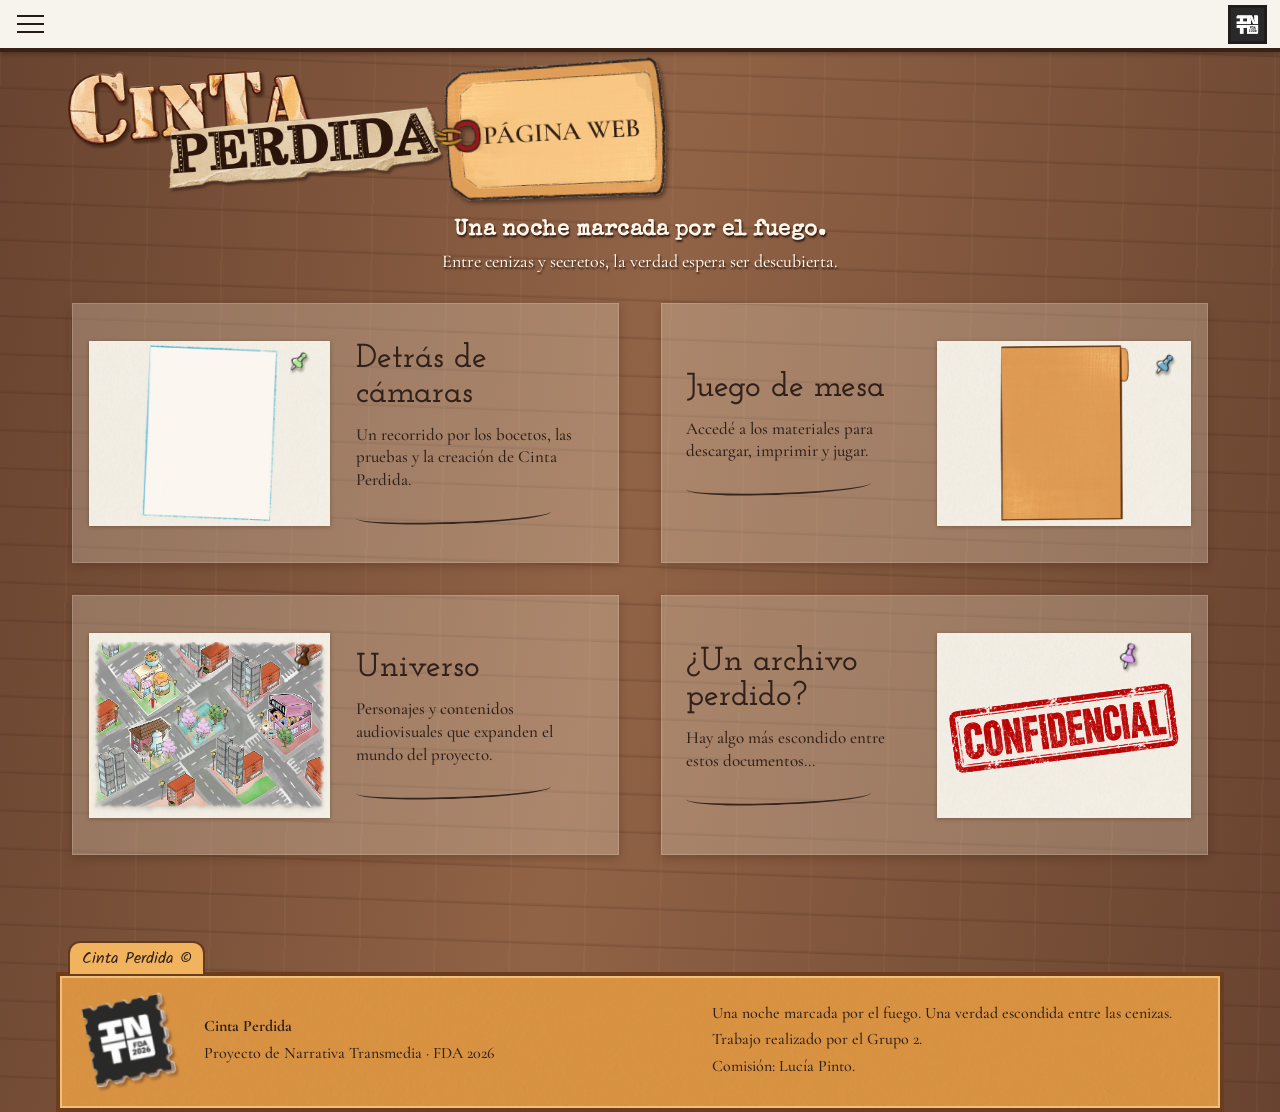
==== index.html @ 326e19d3 "Add files via upload" ====
<!doctype html><html lang="es"><head><meta charset="utf-8"><meta name="viewport" content="width=device-width,initial-scale=1"><meta name="theme-color" content="#795038"><title>Inicio | Cinta Perdida</title><link rel="stylesheet" href="styles.css"></head><body class="wood"><header class="topbar"><button class="menu-button" aria-label="Abrir menú" aria-expanded="false"><span></span><span></span><span></span></button><nav class="menu-panel"><a href="index.html">Inicio</a><a href="proceso.html">Detrás de cámaras</a><a href="juego.html">Juego de mesa</a><a href="universo.html">Universo</a><a href="https://www.youtube.com/watch?v=dQw4w9WgXcQ" target="_blank" rel="noopener">Un archivo especial</a></nav><img class="school-mark" src="assets/logo-fda.png" alt="FDA 2026"></header><div class="site-shell"><div class="brand-head"><a href="index.html" aria-label="Cinta Perdida, inicio"><img class="brand-logo" src="assets/logo-cinta-perdida.png" alt="Cinta Perdida"></a><div class="brand-tag" aria-label="Página web"><img src="assets/etiqueta-colgante-horizontal.png" alt=""><span>PÁGINA WEB</span></div></div><main class=""><section class="intro"><strong>Una noche marcada por el fuego.</strong><br>Entre cenizas y secretos, la verdad espera ser descubierta.</section>
<section class="card-grid" aria-label="Secciones del proyecto">
<a class="portal-card" href="proceso.html"><div class="card-art paper"><img src="assets/hoja-borde-azul.png" alt="Hoja de proceso"><span class="pin-one pin-green" aria-hidden="true"><img src="assets/chinche_verde.png" alt=""></span></div><div class="card-copy"><h2>Detrás de cámaras</h2><p>Un recorrido por los bocetos, las pruebas y la creación de Cinta Perdida.</p><div class="scribble"></div></div></a>
<a class="portal-card" href="juego.html"><div class="card-copy"><h2>Juego de mesa</h2><p>Accedé a los materiales para descargar, imprimir y jugar.</p><div class="scribble"></div></div><div class="card-art paper"><img src="assets/carpeta-frente.png" alt="Carpeta de materiales"><span class="pin-one pin-blue" aria-hidden="true"><img src="assets/chinche_azul.png" alt=""></span></div></a>
<a class="portal-card" href="universo.html"><div class="card-art paper"><img class="universe-map" src="assets/mapa-universo-acuarela.png" alt="Mapa ilustrado del universo de Cinta Perdida"><span class="pin-one pin-brown" aria-hidden="true"><img src="assets/chinche_marron.png" alt=""></span></div><div class="card-copy"><h2>Universo</h2><p>Personajes y contenidos audiovisuales que expanden el mundo del proyecto.</p><div class="scribble"></div></div></a>
<a class="portal-card" href="https://www.youtube.com/watch?v=dQw4w9WgXcQ" target="_blank" rel="noopener"><div class="card-copy"><h2>¿Un archivo perdido?</h2><p>Hay algo más escondido entre estos documentos...</p><div class="scribble"></div></div><div class="card-art paper"><img src="assets/sello-confidencial.png" alt="Confidencial"><span class="pin-one pin-lilac" aria-hidden="true"><img src="assets/chinche_lila.png" alt=""></span></div></a>
</section></main><div class="site-bottom"><div class="copyright">Cinta Perdida ©</div><footer class="footer"><img class="footer-logo" src="assets/logo-fda-sello-postal.png" alt="FDA 2026"><div><p><strong>Cinta Perdida</strong></p><p>Proyecto de Narrativa Transmedia · FDA 2026</p></div><div class="footer-extra"><p>Una noche marcada por el fuego. Una verdad escondida entre las cenizas.</p><p>Trabajo realizado por el Grupo 2.</p><p>Comisión: Lucía Pinto.</p></div></footer></div></div><script src="script.js"></script></body></html>
---- styles.css ----
@import url('https://fonts.googleapis.com/css2?family=Cormorant+Garamond:wght@400;500;600;700&family=Josefin+Slab:wght@400;500;600;700&family=Kalam:wght@400;700&family=Special+Elite&display=swap');
:root{--ink:#302019;--brown:#4a2a18;--wood1:#6a4028;--wood2:#8c5a37;--paper:#f8f4ec;--orange:#d98b39;--pink:#f6c7c5;--blue:#58a8bd;--red:#b92820;}
*{box-sizing:border-box} html{scroll-behavior:smooth} body{margin:0;color:var(--ink);font-family:'Cormorant Garamond',Georgia,serif;font-weight:500;background:#65402a;}
/* A warm wood-like base until the original Canva wood texture is supplied. */
.wood{background-color:#795038;background-image:repeating-linear-gradient(2deg,transparent 0 34px,rgba(45,23,12,.16) 35px,transparent 38px),repeating-linear-gradient(91deg,rgba(255,220,170,.035) 0 2px,transparent 2px 75px),linear-gradient(100deg,#68432f,#916346 48%,#68432f);}
.topbar{height:52px;background:#f7f4ed;border-bottom:4px solid #3a2116;display:flex;align-items:center;justify-content:space-between;padding:0 13px;position:relative;z-index:10;box-shadow:0 2px 5px #1c100b55}
.menu-button{width:38px;height:34px;border:0;background:transparent;display:flex;flex-direction:column;justify-content:center;gap:6px;cursor:pointer;padding:4px}.menu-button span{height:2px;width:27px;background:#241a16;display:block}
.school-mark{width:39px;height:39px;object-fit:contain;background:#211d1a;padding:3px}
.menu-panel{display:none;position:absolute;top:48px;left:0;background:#f7f1e6;border:2px solid #4b2c1a;padding:12px 18px;min-width:210px;box-shadow:4px 5px 0 #2d1a10aa}.menu-panel.open{display:grid;gap:10px}.menu-panel a{color:var(--ink);text-decoration:none;font-family:'Special Elite',Georgia,serif;font-size:17px}.menu-panel a:hover{color:#a13c25}
.site-shell{max-width:1200px;margin:0 auto;padding:12px 16px 0;min-height:calc(100vh - 52px)}
.brand-head{min-height:145px;display:flex;align-items:flex-start;padding:0 4px 8px;position:relative;gap:0}
.brand-logo{width:min(390px,75vw);height:auto;object-fit:contain;filter:drop-shadow(2px 3px 1px #1f120d80);position:relative;z-index:2}
.brand-tag{width:250px;height:138px;position:relative;margin:-1px 0 0 -34px;display:flex;align-items:center;justify-content:center;transform:rotate(-3deg);filter:drop-shadow(2px 3px 2px #21130c88);z-index:1;flex:0 0 auto}
.brand-tag img{position:absolute;width:100%;height:100%;object-fit:contain;inset:0}
.brand-tag span{position:relative;z-index:1;font-family:'Cormorant Garamond',Georgia,serif;font-weight:600;font-size:clamp(19px,2.05vw,27px);color:#2c1d14;margin-left:40px;margin-top:1px;white-space:nowrap}
.subpage-tag{width:285px;height:138px;margin-left:-34px}
.subpage-tag span{font-size:clamp(15px,1.65vw,21px);line-height:1.02;margin-left:43px;margin-top:0;letter-spacing:.1px;text-align:center;white-space:normal;max-width:72%;}
.page-heading-back{margin:0 0 20px}

.card-art img.universe-map{width:100%;height:100%;object-fit:contain;filter:drop-shadow(0 2px 2px #33251b33)}
main{padding:6px 6px 30px}.intro{max-width:760px;margin:0 auto 24px;text-align:center;color:#fff5e8;text-shadow:1px 2px 2px #2b160e;font-size:18px;line-height:1.5}.intro strong{font-family:'Special Elite',Georgia,serif;font-size:22px;letter-spacing:.5px}
.card-grid{display:grid;grid-template-columns:repeat(2,minmax(0,1fr));gap:32px 42px;align-items:stretch;padding:4px 10px 30px}
.portal-card{height:260px;min-height:260px;display:grid;grid-template-columns:1fr 1.05fr;gap:18px;align-items:center;padding:16px;text-decoration:none;color:var(--ink);position:relative;background:rgba(239,224,203,.28);border:1px solid rgba(255,245,225,.18);box-shadow:0 3px 9px #2a160d44;transition:transform .18s ease,box-shadow .18s ease}
.portal-card:hover,.portal-card:focus-visible{transform:translateY(-4px) rotate(-.3deg);box-shadow:0 9px 15px #24130966;outline:2px solid #f2c27d;outline-offset:3px}
.card-art{height:185px;background:#f8f5ed;position:relative;overflow:hidden;display:flex;align-items:center;justify-content:center;box-shadow:0 1px 4px #2b1a1155}
.card-art.paper:before,.paper-panel:before{content:"";position:absolute;inset:0;background-image:url('assets/pulp-texture.webp'),url('assets/pulp-highlight.webp');background-size:cover;background-position:center;mix-blend-mode:multiply;opacity:.38;pointer-events:none}
.card-art img{max-width:95%;max-height:95%;object-fit:contain;position:relative;z-index:1}
.pin-one{position:absolute;z-index:4;width:27px;height:34px;filter:drop-shadow(1px 2px 1px #3b261866)}
.pin-one img{width:100%;height:100%;object-fit:contain}
.pin-green{top:3px;right:17px;transform:rotate(12deg)}
.pin-lilac{top:7px;right:48px;transform:rotate(-12deg)}
.pin-orange{top:29px;right:9px;transform:rotate(18deg)}
.pin-blue{top:8px;right:13px;transform:rotate(11deg)}
.pin-brown{top:9px;right:14px;transform:rotate(-10deg)}
.card-art img[src*="sello-confidencial"]{max-width:92%;max-height:82%;object-fit:contain}
.card-copy{padding:12px 8px}.card-copy h2{font-family:'Josefin Slab',serif;font-weight:600;font-size:clamp(23px,2.6vw,34px);line-height:1.05;margin:0 0 12px}.card-copy p{font-size:17px;line-height:1.35;margin:0}.scribble{height:18px;border-bottom:2px solid #34251e;border-radius:50%;transform:rotate(-2deg);width:82%;margin:14px 0 0}
.tagline{display:inline-block;background:#e7a34f;border:2px solid #5b321c;border-radius:14px 14px 0 0;padding:4px 13px;margin:0 0 -2px 10px;font-family:'Kalam',cursive;font-size:17px;position:relative;z-index:2}
.footer{background:#d99342;border:4px solid #6b3c1e;box-shadow:inset 0 0 0 2px #f3c27c;padding:18px 22px 22px;display:grid;grid-template-columns:100px 1fr 1fr;gap:22px;align-items:center;position:relative;overflow:hidden}
.footer:after{content:"";position:absolute;inset:0;background-image:url('assets/pulp-texture.webp');background-size:cover;mix-blend-mode:multiply;opacity:.13;pointer-events:none}.footer>*{position:relative;z-index:1}.footer-logo{width:92px;height:92px;object-fit:contain;transform:rotate(-4deg);filter:drop-shadow(2px 3px 1px #5b321c88)}.footer p{margin:5px 0;font-size:16px;line-height:1.35}.footer a{color:#382014}.copyright{font-family:'Kalam',cursive;background:#f1b35e;border:2px solid #63391f;border-bottom:0;border-radius:12px 12px 0 0;display:inline-block;padding:3px 12px;margin:0 0 -2px 12px;position:relative;z-index:2}
/* Inner pages */
.page-heading{display:flex;align-items:center;gap:14px;margin:0 0 20px;color:#fff3e4;text-shadow:1px 2px 2px #2b160e}.page-heading h1{font-family:'Josefin Slab',serif;font-size:clamp(32px,5vw,48px);font-weight:600;margin:0}.back-link{color:#fff1dc;text-decoration:none;border:1px solid #e9c69c;padding:7px 12px;background:#40271988;font-family:'Special Elite',Georgia,serif}.paper-panel{position:relative;background:#f8f4ec;padding:28px;box-shadow:5px 6px 0 #30190f66;overflow:hidden}.paper-panel>*{position:relative;z-index:1}.paper-panel h2{font-family:'Josefin Slab',serif;font-weight:600;font-size:30px;margin:0 0 10px}.paper-panel p{font-size:18px;line-height:1.5}.notice{border-left:5px solid var(--orange);padding:10px 15px;background:#e9d4b6aa;margin:20px 0}.resource-list{display:grid;grid-template-columns:repeat(auto-fit,minmax(220px,1fr));gap:16px;margin-top:22px}.resource{background:#fffaf1;border:2px solid #b48a60;padding:18px;box-shadow:3px 3px 0 #5c3923}.resource p{font-size:17px;line-height:1.4}.resource h3{font-family:'Josefin Slab',serif;font-weight:600;font-size:23px;margin:0 0 8px}.resource a,.download-placeholder{display:inline-block;background:#6e4026;color:#fff5e8;text-decoration:none;padding:9px 13px;margin-top:8px;font-family:'Special Elite',Georgia,serif}.resource a:hover{background:#9b542e}.gallery-grid{display:grid;grid-template-columns:repeat(auto-fit,minmax(180px,1fr));gap:18px;margin-top:20px}.gallery-note{background:#fffaf2;padding:14px;border:1px solid #c8a47e;min-height:130px}.gallery-note p{font-size:17px;line-height:1.4}.gallery-note h3{font-family:'Josefin Slab',serif;font-weight:600;font-size:22px;margin:0 0 8px}.site-bottom{margin-top:26px}
@media(max-width:760px){.site-shell{padding:8px 10px 0}.brand-head{min-height:112px;align-items:center}.brand-logo{width:min(270px,67vw)}.brand-tag{width:180px;height:100px;margin-left:-25px}.brand-tag span{font-size:16px;margin-left:29px}.subpage-tag{width:215px;height:100px}.subpage-tag span{font-size:12px;line-height:1.05;margin-left:33px;max-width:72%;}.card-grid{grid-template-columns:1fr;gap:18px;padding:0 2px 24px}.portal-card{height:auto;min-height:175px;grid-template-columns:.9fr 1.1fr;gap:10px;padding:11px}.card-art{height:150px}.card-copy h2{font-size:25px}.card-copy p{font-size:15px}.footer{grid-template-columns:70px 1fr;gap:10px;padding:14px}.footer .footer-extra{grid-column:1/-1}.footer-logo{width:60px}.paper-panel{padding:20px 16px}.page-heading{flex-wrap:wrap}.intro{font-size:16px}}
@media(max-width:390px){.subpage-tag{width:170px;height:80px;margin-left:-20px}.subpage-tag span{font-size:10px;line-height:1.05;margin-left:25px;max-width:72%;}.portal-card{grid-template-columns:1fr}.card-art{height:155px}.card-copy{padding:5px 8px 10px}.brand-head{min-height:95px}.brand-logo{width:64vw}.brand-tag{width:145px;height:80px;margin-left:-12px}.brand-tag span{font-size:13px;margin-left:22px}}
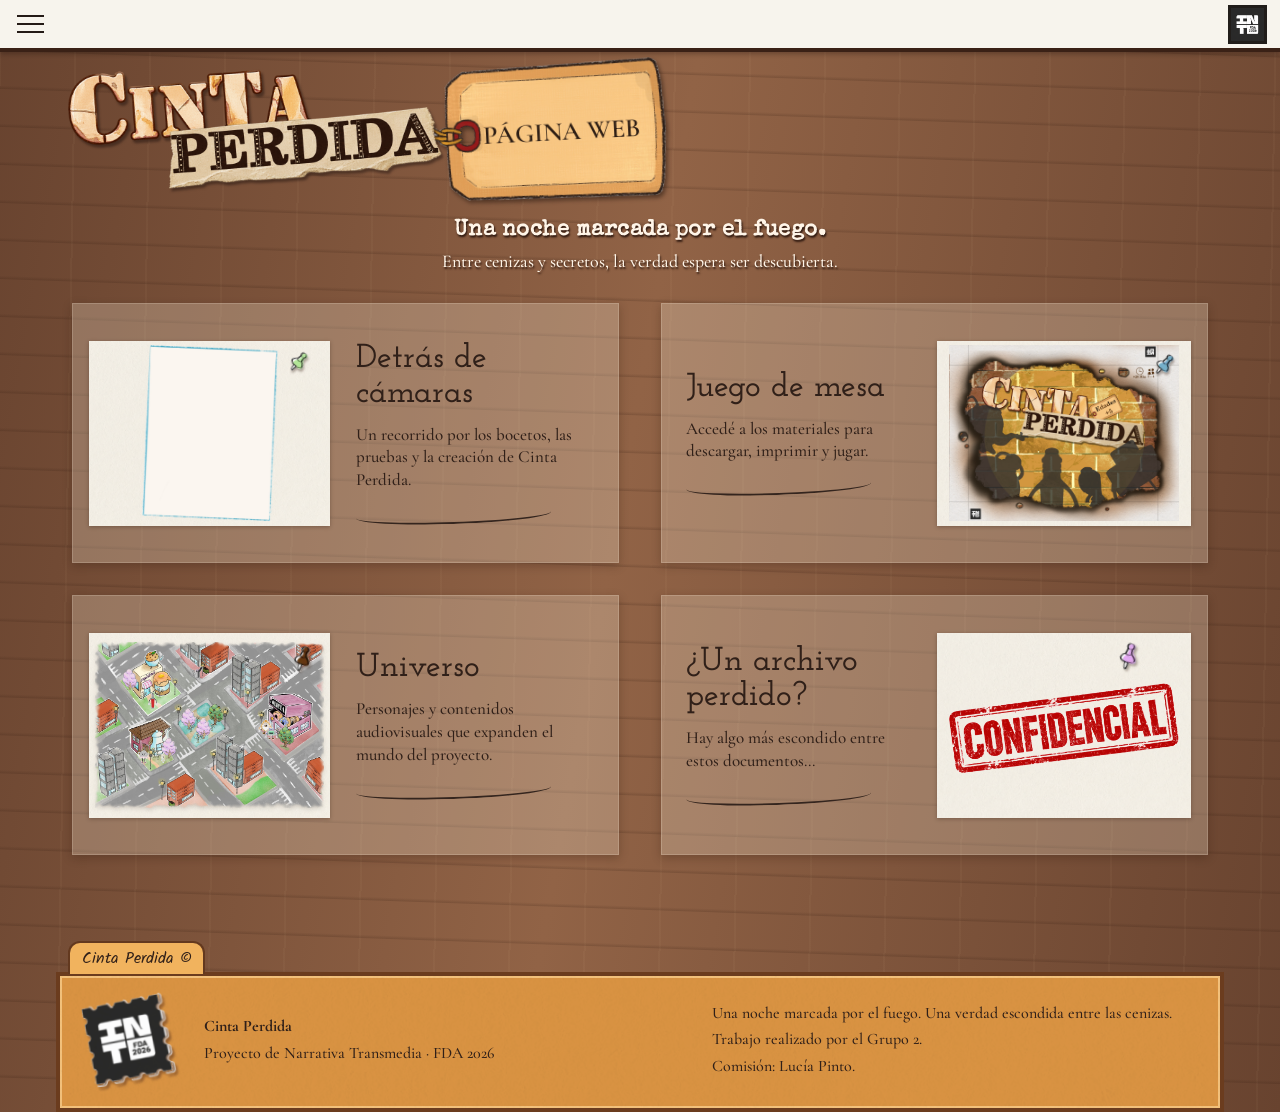
==== commit d1d8dd43: "Add files via upload" ====
--- a/index.html
+++ b/index.html
@@ -1,7 +1,7 @@
 <!doctype html><html lang="es"><head><meta charset="utf-8"><meta name="viewport" content="width=device-width,initial-scale=1"><meta name="theme-color" content="#795038"><title>Inicio | Cinta Perdida</title><link rel="stylesheet" href="styles.css"></head><body class="wood"><header class="topbar"><button class="menu-button" aria-label="Abrir menú" aria-expanded="false"><span></span><span></span><span></span></button><nav class="menu-panel"><a href="index.html">Inicio</a><a href="proceso.html">Detrás de cámaras</a><a href="juego.html">Juego de mesa</a><a href="universo.html">Universo</a><a href="https://www.youtube.com/watch?v=dQw4w9WgXcQ" target="_blank" rel="noopener">Un archivo especial</a></nav><img class="school-mark" src="assets/logo-fda.png" alt="FDA 2026"></header><div class="site-shell"><div class="brand-head"><a href="index.html" aria-label="Cinta Perdida, inicio"><img class="brand-logo" src="assets/logo-cinta-perdida.png" alt="Cinta Perdida"></a><div class="brand-tag" aria-label="Página web"><img src="assets/etiqueta-colgante-horizontal.png" alt=""><span>PÁGINA WEB</span></div></div><main class=""><section class="intro"><strong>Una noche marcada por el fuego.</strong><br>Entre cenizas y secretos, la verdad espera ser descubierta.</section>
 <section class="card-grid" aria-label="Secciones del proyecto">
 <a class="portal-card" href="proceso.html"><div class="card-art paper"><img src="assets/hoja-borde-azul.png" alt="Hoja de proceso"><span class="pin-one pin-green" aria-hidden="true"><img src="assets/chinche_verde.png" alt=""></span></div><div class="card-copy"><h2>Detrás de cámaras</h2><p>Un recorrido por los bocetos, las pruebas y la creación de Cinta Perdida.</p><div class="scribble"></div></div></a>
-<a class="portal-card" href="juego.html"><div class="card-copy"><h2>Juego de mesa</h2><p>Accedé a los materiales para descargar, imprimir y jugar.</p><div class="scribble"></div></div><div class="card-art paper"><img src="assets/carpeta-frente.png" alt="Carpeta de materiales"><span class="pin-one pin-blue" aria-hidden="true"><img src="assets/chinche_azul.png" alt=""></span></div></a>
+<a class="portal-card" href="juego.html"><div class="card-copy"><h2>Juego de mesa</h2><p>Accedé a los materiales para descargar, imprimir y jugar.</p><div class="scribble"></div></div><div class="card-art paper"><img src="assets/portada-juego-mesa-v10.png" alt="Portada ilustrada del juego de mesa Cinta Perdida"><span class="pin-one pin-blue" aria-hidden="true"><img src="assets/chinche_azul.png" alt=""></span></div></a>
 <a class="portal-card" href="universo.html"><div class="card-art paper"><img class="universe-map" src="assets/mapa-universo-acuarela.png" alt="Mapa ilustrado del universo de Cinta Perdida"><span class="pin-one pin-brown" aria-hidden="true"><img src="assets/chinche_marron.png" alt=""></span></div><div class="card-copy"><h2>Universo</h2><p>Personajes y contenidos audiovisuales que expanden el mundo del proyecto.</p><div class="scribble"></div></div></a>
 <a class="portal-card" href="https://www.youtube.com/watch?v=dQw4w9WgXcQ" target="_blank" rel="noopener"><div class="card-copy"><h2>¿Un archivo perdido?</h2><p>Hay algo más escondido entre estos documentos...</p><div class="scribble"></div></div><div class="card-art paper"><img src="assets/sello-confidencial.png" alt="Confidencial"><span class="pin-one pin-lilac" aria-hidden="true"><img src="assets/chinche_lila.png" alt=""></span></div></a>
 </section></main><div class="site-bottom"><div class="copyright">Cinta Perdida ©</div><footer class="footer"><img class="footer-logo" src="assets/logo-fda-sello-postal.png" alt="FDA 2026"><div><p><strong>Cinta Perdida</strong></p><p>Proyecto de Narrativa Transmedia · FDA 2026</p></div><div class="footer-extra"><p>Una noche marcada por el fuego. Una verdad escondida entre las cenizas.</p><p>Trabajo realizado por el Grupo 2.</p><p>Comisión: Lucía Pinto.</p></div></footer></div></div><script src="script.js"></script></body></html>
--- a/styles.css
+++ b/styles.css
@@ -41,3 +41,20 @@
 .page-heading{display:flex;align-items:center;gap:14px;margin:0 0 20px;color:#fff3e4;text-shadow:1px 2px 2px #2b160e}.page-heading h1{font-family:'Josefin Slab',serif;font-size:clamp(32px,5vw,48px);font-weight:600;margin:0}.back-link{color:#fff1dc;text-decoration:none;border:1px solid #e9c69c;padding:7px 12px;background:#40271988;font-family:'Special Elite',Georgia,serif}.paper-panel{position:relative;background:#f8f4ec;padding:28px;box-shadow:5px 6px 0 #30190f66;overflow:hidden}.paper-panel>*{position:relative;z-index:1}.paper-panel h2{font-family:'Josefin Slab',serif;font-weight:600;font-size:30px;margin:0 0 10px}.paper-panel p{font-size:18px;line-height:1.5}.notice{border-left:5px solid var(--orange);padding:10px 15px;background:#e9d4b6aa;margin:20px 0}.resource-list{display:grid;grid-template-columns:repeat(auto-fit,minmax(220px,1fr));gap:16px;margin-top:22px}.resource{background:#fffaf1;border:2px solid #b48a60;padding:18px;box-shadow:3px 3px 0 #5c3923}.resource p{font-size:17px;line-height:1.4}.resource h3{font-family:'Josefin Slab',serif;font-weight:600;font-size:23px;margin:0 0 8px}.resource a,.download-placeholder{display:inline-block;background:#6e4026;color:#fff5e8;text-decoration:none;padding:9px 13px;margin-top:8px;font-family:'Special Elite',Georgia,serif}.resource a:hover{background:#9b542e}.gallery-grid{display:grid;grid-template-columns:repeat(auto-fit,minmax(180px,1fr));gap:18px;margin-top:20px}.gallery-note{background:#fffaf2;padding:14px;border:1px solid #c8a47e;min-height:130px}.gallery-note p{font-size:17px;line-height:1.4}.gallery-note h3{font-family:'Josefin Slab',serif;font-weight:600;font-size:22px;margin:0 0 8px}.site-bottom{margin-top:26px}
 @media(max-width:760px){.site-shell{padding:8px 10px 0}.brand-head{min-height:112px;align-items:center}.brand-logo{width:min(270px,67vw)}.brand-tag{width:180px;height:100px;margin-left:-25px}.brand-tag span{font-size:16px;margin-left:29px}.subpage-tag{width:215px;height:100px}.subpage-tag span{font-size:12px;line-height:1.05;margin-left:33px;max-width:72%;}.card-grid{grid-template-columns:1fr;gap:18px;padding:0 2px 24px}.portal-card{height:auto;min-height:175px;grid-template-columns:.9fr 1.1fr;gap:10px;padding:11px}.card-art{height:150px}.card-copy h2{font-size:25px}.card-copy p{font-size:15px}.footer{grid-template-columns:70px 1fr;gap:10px;padding:14px}.footer .footer-extra{grid-column:1/-1}.footer-logo{width:60px}.paper-panel{padding:20px 16px}.page-heading{flex-wrap:wrap}.intro{font-size:16px}}
 @media(max-width:390px){.subpage-tag{width:170px;height:80px;margin-left:-20px}.subpage-tag span{font-size:10px;line-height:1.05;margin-left:25px;max-width:72%;}.portal-card{grid-template-columns:1fr}.card-art{height:155px}.card-copy{padding:5px 8px 10px}.brand-head{min-height:95px}.brand-logo{width:64vw}.brand-tag{width:145px;height:80px;margin-left:-12px}.brand-tag span{font-size:13px;margin-left:22px}}
+
+/* New archive material: Christmas postcard sketches and interview records */
+.section-divider{display:flex;align-items:center;gap:14px;margin:30px 0 12px;color:#8b3a2b;font-family:'Special Elite',Georgia,serif;font-size:17px;letter-spacing:1.2px}
+.section-divider:before,.section-divider:after{content:"";height:1px;background:#b78b65;flex:1}
+.subsection-title{font-family:'Josefin Slab',serif;font-size:25px;margin:14px 0 4px}
+.process-gallery{display:grid;grid-template-columns:repeat(3,minmax(0,1fr));gap:20px;margin:22px 0}
+.process-item,.interview-item{margin:0;background:#fffaf2;border:1px solid #c8a47e;padding:10px;box-shadow:3px 4px 0 #5c392344;position:relative}
+.process-item a,.interview-item a{display:flex;align-items:center;justify-content:center;background:#eee9df;overflow:hidden}
+.process-item img{width:100%;height:245px;object-fit:contain;display:block}
+.process-item figcaption,.interview-item figcaption{display:flex;flex-direction:column;gap:3px;padding:10px 5px 3px;text-align:center}
+.process-item figcaption strong,.interview-item figcaption strong{font-family:'Josefin Slab',serif;font-size:22px}
+.process-item figcaption span,.interview-item figcaption span{font-family:'Special Elite',Georgia,serif;font-size:13px;color:#795038}
+.interview-gallery{display:grid;grid-template-columns:repeat(2,minmax(0,1fr));gap:22px;margin:22px 0}
+.interview-item img{width:100%;height:auto;max-height:510px;object-fit:contain;display:block;background:#fff}
+.process-item a:hover img,.interview-item a:hover img{transform:scale(1.015);transition:transform .2s ease}
+@media(max-width:760px){.process-gallery{grid-template-columns:1fr 1fr;gap:13px}.process-item img{height:190px}.interview-gallery{grid-template-columns:1fr;gap:16px}.interview-item img{max-height:none}}
+@media(max-width:430px){.process-gallery{grid-template-columns:1fr}.process-item img{height:220px}}
